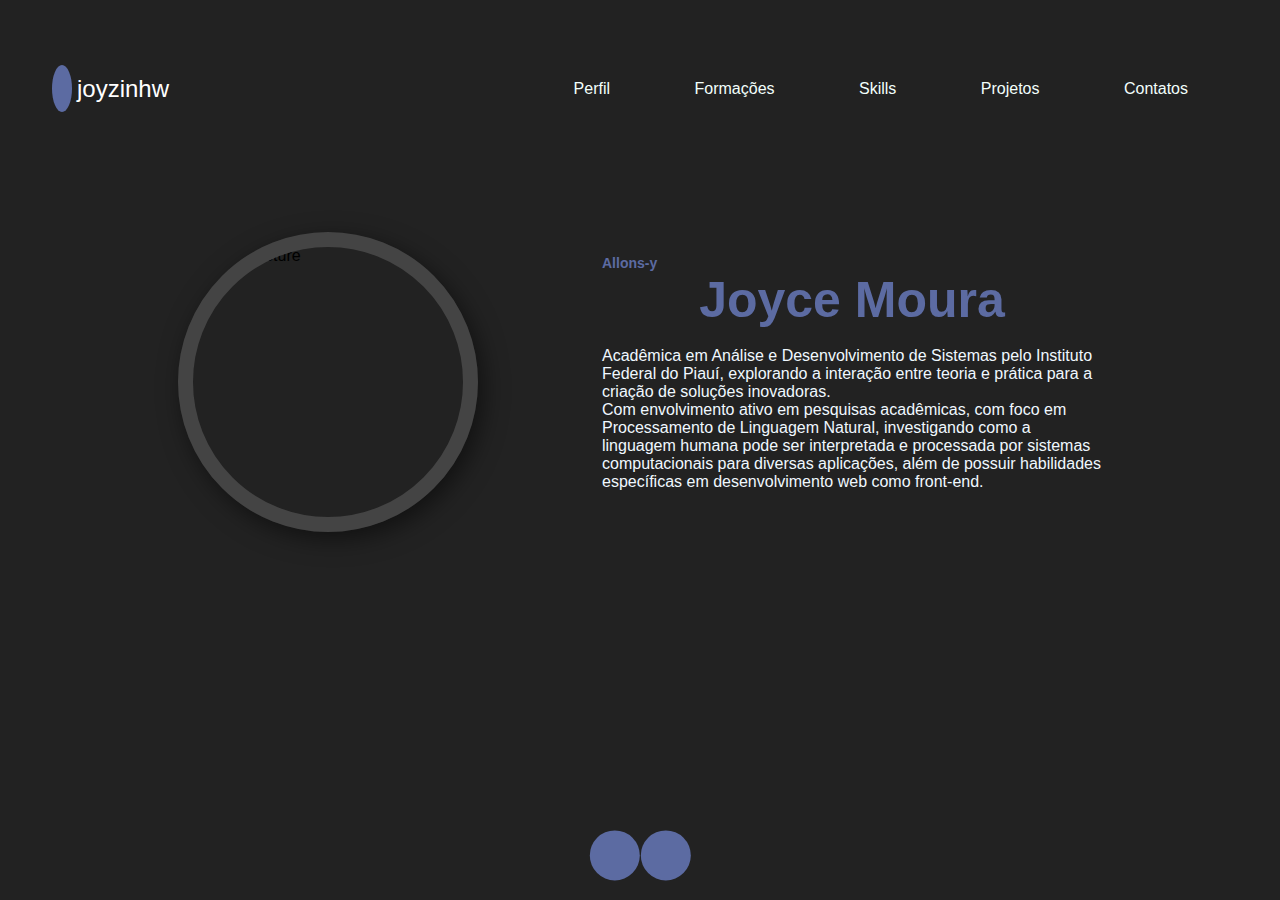
==== src/index.html @ c6c8f6ff "add: mudanca de links + guia skills" ====
<!DOCTYPE html>
<html lang="pt-br">
<head>
    <meta name="author" content="@joyzinhw">
    <meta name="description" content="portfolio">
    <meta name="keywords" content="sites, web, desenvolvimento, portfolio">
    <!--tag de desc-->
    <meta charset="UTF-8">
    <meta http-equiv="X-UA-Compatible" content="IE=edge">
    <meta name="viewport" content="width=device-width, initial-scale=1.0">
    <link rel="stylesheet" href="https://cdnjs.cloudflare.com/ajax/libs/font-awesome/6.1.0/css/all.min.css" integrity="sha512-10/jx2EXwxxWqCLX/hHth/vu2KY3jCF70dCQB8TSgNjbCVAC/8vai53GfMDrO2Emgwccf2pJqxct9ehpzG+MTw==" crossorigin="anonymous" referrerpolicy="no-referrer" />
    <link rel="stylesheet" href="https://cdn.jsdelivr.net/gh/jpswalsh/academicons@1/css/academicons.min.css">
    <!--cod para os iconies que eu peguei de um site-->
    <link rel="stylesheet" href="/assets/css/style.css">
    
    <title>Sobre</title>
</head>
<body>

    <div class="hero-header">
        <div class="wrapper">
            <header>
                <div class="logo">
                    <a href="/init.html"><i class="fa-solid fa-j"></i></a>
                    <div class="logo-text">joyzinhw</div>

                </div>
                <nav>
                    <div class="togglebtn">
                        <span></span>
                        <span></span>
                        <span></span>
                    </div>
                    <ul class= "navlinks">
                        <li><a href="/src/home.html">Perfil</a></li>
                        <li><a href="/src/Formações.html">Formações</a></li>
                        <li><a href="/src/skills.html">Skills</a></li>
                        <li><a href="#">Projetos</a></li>
                        <li><a href="/src/contatos.html">Contatos</a></li>
                    </ul>
                </nav>
            </header>
            <div class="container">
                <div class="hero-pic">
                    <img src="/assets/img/foto-perfil.jpg" alt="profilepicture">        
                </div>
                <div class="hero-text">
                    <h3><span class="input">Allons-y</span></h3>
                    <h5>Joyce Moura</h5>
                    <br>
                    <p> 
                    Acadêmica em Análise e Desenvolvimento de Sistemas pelo Instituto Federal do Piauí, explorando a interação entre teoria e prática para a criação de soluções inovadoras. 
                    <br>
                    Com envolvimento ativo em pesquisas acadêmicas, com foco em Processamento de Linguagem Natural, investigando como a linguagem humana pode ser interpretada e processada por sistemas computacionais para diversas aplicações, 
                    além de possuir habilidades específicas em desenvolvimento web como front-end.

                    </p>
                    <br>
                  
                </div>
            </div>
        </div>
    </div>

    <footer>
        <div class="rodape">
            <a href="https://www.instagram.com/joyzinhw/" aria-label="Entre em contato seu instagram!" target="_blank"><i class="fa-brands fa-instagram"></i><h3>instagram</h3></a>
            <a href="https://github.com/joyzinhw" aria-label="Veja em mais detalhes os códigos de seu perfil do github!" target="_blank"><i class="fa-brands fa-github"></i><h3>github</h3></a>
        </div>
    </footer>

    <script>

        var togglebtn=document.querySelector(".togglebtn");
        var nav=document.querySelector(".navlinks");
        var links=document.querySelector(".navlinks li");

        togglebtn.addEventListener("click", function(){
            this.classList.toggle("click");
            nav.classList.toggle("open");
        });
    </script>
</body>
</html>
---- assets/css/style.css ----
a {
    color: #F2FFFC;
    text-decoration: none;
}

*{
    box-sizing: border-box;
    padding: 0;
    margin: 0;
    font-family: poppins, sans-serif;
    text-decoration: nome;
}

body{
    overflow-x: hidden;
}
.hero-header{
    width: 100%;
    height: 100%;
    min-height: 100vh;
    background: #222;
}

.wrapper{
    width: 1280px;
    max-width: 95%;
    margin: 0 auto;
    padding: 0 20px;    
}

header{
    padding: 40px 0 30px;
    display: flex;
    justify-content: space-between;
    align-items: center;
    flex-wrap: wrap;
}

.logo{
    display: inline-flex;
    justify-content: center;
    align-items: center;
}

.logo i{
    height: 45px;
    width: 45px;
    background-color: #5c6ba2;
    border-radius: 50%;
    color: #fff;
    font-weight: 700;
    font-size: 1.5rem;
    padding: 10px;
    margin-right: 5px;
    cursor: pointer;
    text-align: center;
}

.logo .logo-text{
    font-size: 24px;
    font-weight: 500;
    color: #fff;
}

nav .togglebtn{
    width: 35px;
    height: 35px;
    position: absolute;
    top: 45px;
    right: 3%;
    z-index: 5;
    cursor: pointer;
    display:none;
}

nav .togglebtn span{
    display: block;
    background-color: #5c6ba2;
    margin: 5px 0px;
    width: 100%;
    height: 4px;
    transition: 0.3s;
    transition-property: transform, opacity;
}

nav .navlinks{
    list-style-type: none;
}

nav .navlinks li{
    display: inline-block;
    color: #ffffff;
    margin: 2.5rem;
}

.container {
    display: flex;
    justify-content: space-around;
    align-items: center;
    padding: 4rem;
}

.container .hero-pic{
    width: 300px;
    height: 300px;
    border-radius: 50%;
    overflow: hidden;
    border: 15px solid #444;
    box-shadow: 5px 7px 25px rgba(0,0,0,0.5);
}

.hero-pic img{
    height: 100%;
    width: 100%;
    transition: 0.5s;
}

.hero-pic img:hover{
    transform: scale(1.2);
}

.hero-text{
    max-width: 500px;
    display: flex;
    flex-direction: column;
}

.hero-text h3{
    color: aliceblue;
    font-size: 14px;
}

.hero-text h3 span{
    color: #5c6ba2;
    font: 16px;
}

.hero-text h5{
    font-size: 50px;
    color: #5c6ba2;
    font: 3rem;
    align-items: center;
    justify-content: center;
    text-align: center;
}

.hero-text p{
    color: aliceblue;
}

.btn-group{
    margin: 45px 0;
}

.btn-group .btn{
    border-color: #d5d5d5;
    color: #ffffff;
    background-color: #333;
    padding: 12px 25px;
    margin: 5px 0;
    margin-right: 7px;
    border-radius: 30px;
    border: 6px solid #ffffff;
    box-shadow: 0 10px 10px -18px rgb(0 0 0 / 78%);
}

.btn.active{
    border-color: #5c6ba2;
}

.hero-text .social i{
    color: #ffffff;
    font-size: 30px;
    margin-right: 20px;
    transition: 0.5s;
}

.hero-text .social i:hover{
    color: #5c6ba2;
    transform: rotate(360deg);
}

/* parte dos icones do conteudo */

.conteudo-secundario-icones {
    display: flex;
    flex-direction: row;
    align-items: center;
    justify-content: space-around;
    gap: 20px;
}

.conteudo-secundario-icones i {
    display: inline-flex;
    width: 50px;
    height: 50px;
    background-color: none;
    color: #808080;
    margin: 0.6px;
    border: none;
    justify-content: center;
    align-items: center;
    transition: 0.2s;
    font-size: 50px;
    padding-top: 50px;
}

.conteudo-secundario-icones i:hover {
    transform: scale(1.6);
}

.html i:hover{
    color: #e34c26;
}

.css3 i:hover{
    color: #264de4;
}

.python i:hover{
    color: #fcd15b;
}

.java i:hover{
    color: #eb2e2e;
}

.react i:hover{
    color: #517fa0;
}
.node i:hover{
    color: #286b39;
}
.javascript  i:hover{
    color: #ecca0a;
}

.rodape {
    position: fixed;
    display: inline-flex;
    top: 95%;
    left: 50%;
    transform: translate(-50%, -50%);
}

.rodape h3 {
    color: #000000;
    font-family: 'Righteous', cursive;
    font-size: 0;
    text-transform: uppercase;
    letter-spacing: 0.1em;
}

.rodape a {
    display: inline-flex;
    width: 50px;
    height: 50px;
    background-color:  #5c6ba2;
    color: #ffffff;
    margin: 0.6px;
    border-radius: 50px;
    justify-content: center;
    align-items: center;
    transition: 0.2s;
    font-size: 30px;
}

.rodape a:hover {
    width: 180px;
    background-color: #ffffff;
    color: #000000;
}

.rodape a i {
    transition: 00.3s all;
}

.rodape a:hover > i {
    transform: scale(0) rotate(360deg);
}

.rodape :hover h3 {
    font-size: 0.7em !important;
    text-align: center;
    margin-right: 18px;
    transition: 0.1s;
    transition-delay: 0.1s;
}
  /* Responsiveness */
  @media screen and (max-width: 768px) {
    .wrapper {
        padding: 0 20px;
    }
    .navlinks {
        display: none;
        flex-direction: column;
        position: absolute;
        top: 70px;
        left: 0;
        background-color: #f9f9f9;
        width: 100%;
        padding: 20px;
        box-shadow: 0 5px 15px rgba(0, 0, 0, 0.1);
        border-radius: 10px;
        z-index: 1;
    }
    .navlinks.open {
        display: flex;
    }
    .navlinks li {
        margin-bottom: 10px;
    }
    .togglebtn {
        display: block;
    }
    .togglebtn span {
        background-color: #333;
        height: 3px;
        width: 25px;
        display: block;
        margin: 5px auto;
        transition: all 0.3s ease-in-out;
    }
    .togglebtn.click span:nth-child(1) {
        transform: rotate(-45deg) translate(-5px, 6px);
    }
    .togglebtn.click span:nth-child(2) {
        opacity: 0;
    }
    .togglebtn.click span:nth-child(3) {
        transform: rotate(45deg) translate(-5px, -6px);
    }
}

@media(max-width:930px){
    nav .togglebtn{
        display: initial;
    }

    .click{
        top: 45px;
    }

    .click span{
        position: absolute;
        margin-top: 12px;
    }

    .click span:first-child{
        transform: rotate(-40deg);
    }

    .click span:nth-child(2){
        opacity: 0;
        margin: 0;
    }

    .click span:last-child{
        transform: rotate(45deg);
        top: 0;
    }

    .navlinks{
        color: #962525;
    }

    .navlinks {
        color: #F2FFFC;
        text-decoration: none;
    }

    nav .navlinks{
        position: absolute;
        top: 110px;
        right: 0;
        bottom: 0;
        width: 60%;
        height: 60%;
        height: 100vh;
        background-color: #222;
        z-index: 3;
        box-sizing: 5px 13px rgba(255, 255, 255, 0.1);
        transition: 0.5s;
        padding: 25px 0px;
    }

    nav .navlinks li{
        display: block;        
    }

    nav .navlinks li a{
        display: block;
        margin: 15px;
        text-align: center;
    }

    nav .navlinks.open{
        right:0
    }


@media(max-width:768px){

    .container{
        flex-direction: column;
        padding-top: 2rem;
    }
    .hero-text{
        padding: 40px 0px;
    }
}    
}
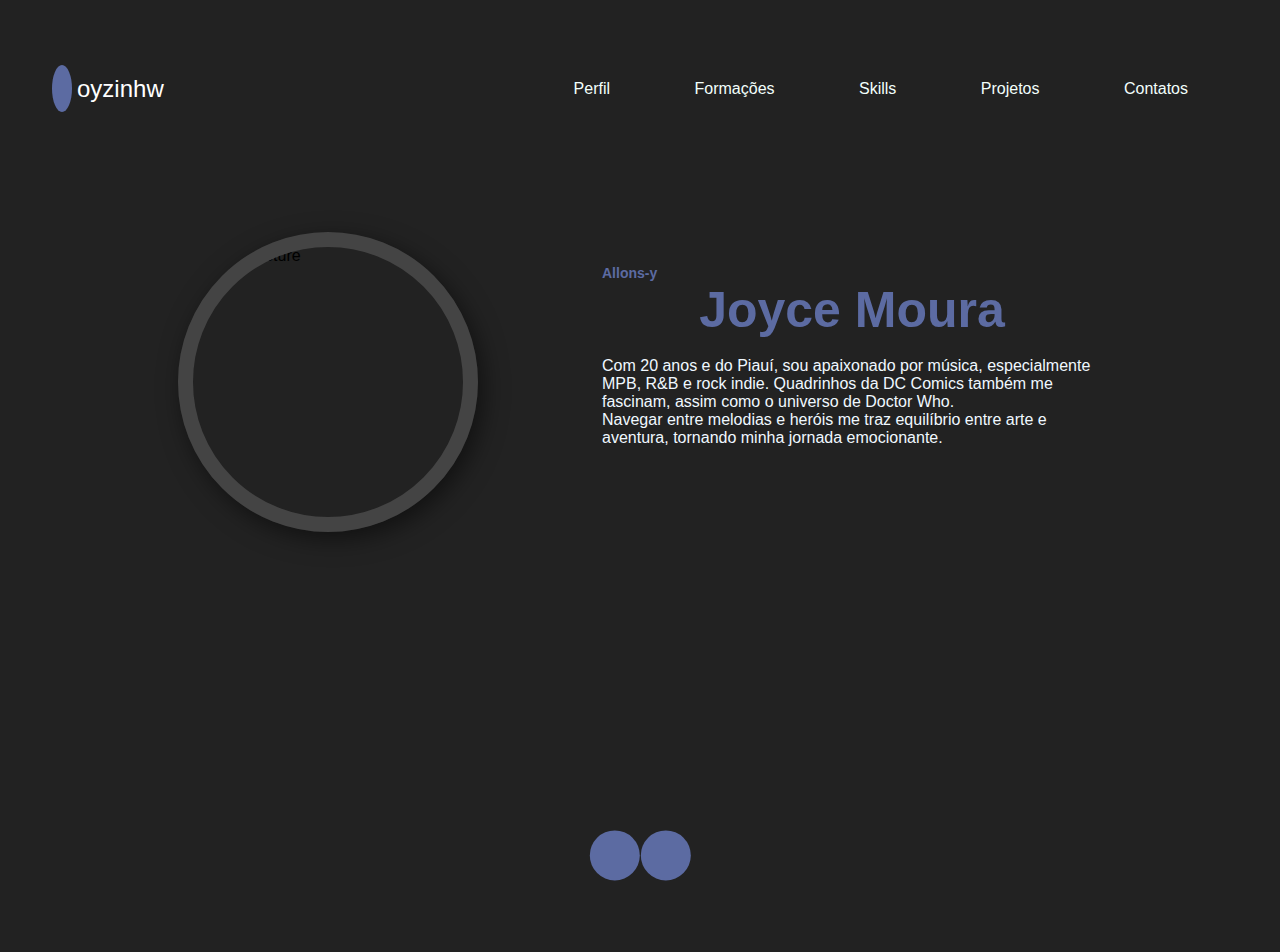
==== commit f35c1a42: "add: bugs" ====
--- a/src/index.html
+++ b/src/index.html
@@ -12,7 +12,7 @@
     <link rel="stylesheet" href="https://cdn.jsdelivr.net/gh/jpswalsh/academicons@1/css/academicons.min.css">
     <!--cod para os iconies que eu peguei de um site-->
     <link rel="stylesheet" href="/assets/css/style.css">
-    
+    <link rel="short icon" href="assets/img/icone.jpeg">
     <title>Sobre</title>
 </head>
 <body>
@@ -21,8 +21,8 @@
         <div class="wrapper">
             <header>
                 <div class="logo">
-                    <a href="/init.html"><i class="fa-solid fa-j"></i></a>
-                    <div class="logo-text">joyzinhw</div>
+                    <a href="/index.html"><i class="fa-solid fa-j"></i></a>
+                    <div class="logo-text">oyzinhw</div>
 
                 </div>
                 <nav>
@@ -31,34 +31,36 @@
                         <span></span>
                         <span></span>
                     </div>
-                    <ul class= "navlinks">
-                        <li><a href="/src/home.html">Perfil</a></li>
-                        <li><a href="/src/Formações.html">Formações</a></li>
-                        <li><a href="/src/skills.html">Skills</a></li>
-                        <li><a href="#">Projetos</a></li>
-                        <li><a href="/src/contatos.html">Contatos</a></li>
-                    </ul>
+                        <ul class= "navlinks">
+                            <li><a href="/src/index.html">Perfil</a></li>
+                            <li><a href="/src/formações.html">Formações</a></li>
+                            <li><a href="/src/skills.html">Skills</a></li>
+                            <li><a href="#">Projetos</a></li>
+                            <li><a href="/src/contatos.html">Contatos</a></li>
+                        </ul>
                 </nav>
             </header>
             <div class="container">
                 <div class="hero-pic">
-                    <img src="/assets/img/foto-perfil.jpg" alt="profilepicture">        
+                    <img src="/assets/img/img-perfil.jpg" alt="profilepicture">        
                 </div>
                 <div class="hero-text">
                     <h3><span class="input">Allons-y</span></h3>
                     <h5>Joyce Moura</h5>
                     <br>
                     <p> 
-                    Acadêmica em Análise e Desenvolvimento de Sistemas pelo Instituto Federal do Piauí, explorando a interação entre teoria e prática para a criação de soluções inovadoras. 
-                    <br>
-                    Com envolvimento ativo em pesquisas acadêmicas, com foco em Processamento de Linguagem Natural, investigando como a linguagem humana pode ser interpretada e processada por sistemas computacionais para diversas aplicações, 
-                    além de possuir habilidades específicas em desenvolvimento web como front-end.
+                        Com 20 anos e do Piauí, sou apaixonado por música, especialmente MPB, R&B e rock indie. Quadrinhos da DC Comics também me fascinam, assim como o universo de Doctor Who. 
+                        <br>
+                        Navegar entre melodias e heróis me traz equilíbrio entre arte e aventura, tornando minha jornada emocionante.
 
                     </p>
                     <br>
-                  
+                    <div class="social">
+                        <a href="https://open.spotify.com/user/mzy1on5hciu6yw8hqylk6gyv8?si=e42cddd2363f4d8b" target="_blank" rel="external"><i class="fa-brands fa-spotify"></i></a>
+                      </div>
                 </div>
             </div>
+            <iframe style="border-radius:12px" src="https://open.spotify.com/embed/playlist/4BTR5qIxdd9KHDibqNIFRD?utm_source=generator"  width="100%" height="352" frameBorder="0" allowfullscreen="" allow="autoplay; clipboard-write; encrypted-media; fullscreen; picture-in-picture" loading="lazy"></iframe>
         </div>
     </div>
 
--- a/assets/css/style.css
+++ b/assets/css/style.css
@@ -203,6 +203,31 @@
     transition: 0.2s;
     font-size: 50px;
     padding-top: 50px;
+}
+.section-especial {
+    width: 100%;
+    padding: 2rem;
+    box-sizing: border-box;
+    display: flex;
+    flex-direction: column;
+    align-items: center;
+    justify-content: center;
+    gap: 20px;
+  
+}
+
+.section-especial .conteudo-secundario-icones {
+    display: flex;
+    flex-wrap: wrap;
+    justify-content: center;
+    gap: 20px;
+}
+
+.section-especial .conteudo-secundario-icones i {
+    width: 70px; 
+    height: 70px;
+    font-size: 50px;
+   
 }
 
 .conteudo-secundario-icones i:hover {
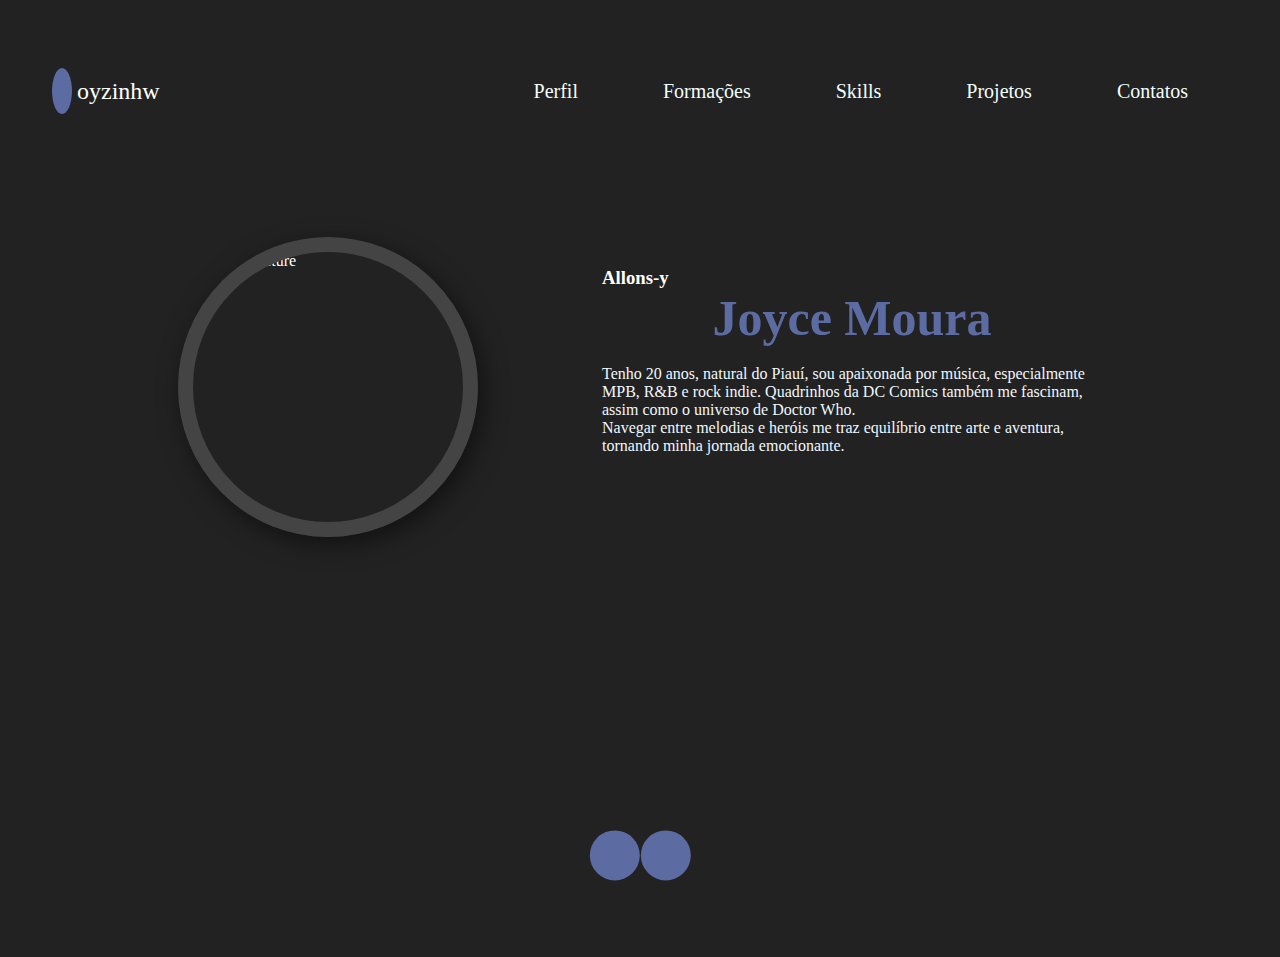
==== commit 364d1cab: "add: links guia" ====
--- a/src/index.html
+++ b/src/index.html
@@ -31,13 +31,13 @@
                         <span></span>
                         <span></span>
                     </div>
-                        <ul class= "navlinks">
-                            <li><a href="/src/index.html">Perfil</a></li>
-                            <li><a href="/src/formações.html">Formações</a></li>
-                            <li><a href="/src/skills.html">Skills</a></li>
-                            <li><a href="#">Projetos</a></li>
-                            <li><a href="/src/contatos.html">Contatos</a></li>
-                        </ul>
+                    <ul class= "navlinks">
+                        <li><a href="/src/index.html">Perfil</a></li>
+                        <li><a href="/src/formações.html">Formações</a></li>
+                        <li><a href="/src/skills.html">Skills</a></li>
+                        <li><a href="/src/projetos.html">Projetos</a></li>
+                        <li><a href="/src/contatos.html">Contatos</a></li>
+                    </ul>
                 </nav>
             </header>
             <div class="container">
@@ -49,7 +49,7 @@
                     <h5>Joyce Moura</h5>
                     <br>
                     <p> 
-                        Com 20 anos e do Piauí, sou apaixonado por música, especialmente MPB, R&B e rock indie. Quadrinhos da DC Comics também me fascinam, assim como o universo de Doctor Who. 
+                        Tenho 20 anos, natural do Piauí, sou apaixonada por música, especialmente MPB, R&B e rock indie. Quadrinhos da DC Comics também me fascinam, assim como o universo de Doctor Who. 
                         <br>
                         Navegar entre melodias e heróis me traz equilíbrio entre arte e aventura, tornando minha jornada emocionante.
 
--- a/assets/css/style.css
+++ b/assets/css/style.css
@@ -7,18 +7,22 @@
     box-sizing: border-box;
     padding: 0;
     margin: 0;
-    font-family: poppins, sans-serif;
+    font-family: "Retro Gaming";
     text-decoration: nome;
 }
 
 body{
+    font-family: "Retro Gaming";
     overflow-x: hidden;
-}
+    background: #222;
+}
+
 .hero-header{
     width: 100%;
     height: 100%;
     min-height: 100vh;
     background: #222;
+    color:#fff;
 }
 
 .wrapper{
@@ -85,6 +89,7 @@
 
 nav .navlinks{
     list-style-type: none;
+    font-size: 20px;
 }
 
 nav .navlinks li{
@@ -108,6 +113,59 @@
     border: 15px solid #444;
     box-shadow: 5px 7px 25px rgba(0,0,0,0.5);
 }
+.imagem-projetos {
+    max-width: 100%; 
+    height: auto; 
+}
+
+
+.section-normal {
+    flex-direction: column; 
+}
+
+.parte-escrita,
+.codigo {
+    text-align: center;
+}
+
+.codigo {
+    display: flex;
+    flex-direction: row;
+    align-items: center;
+    justify-content: space-around;
+    font-family: 'Roboto', sans-serif;
+    color: #808080;
+    font-size: 18px;
+    text-decoration: none;
+}
+
+.codigo a {
+    display: inline-flex;
+    width: 50px;
+    height: 50px;
+    background-color: #202020;
+    color: #808080;
+    border: 0.1px solid #808080;
+    margin: 0.6px;
+    border-radius: 50px;
+    justify-content: center;
+    align-items: center;
+    transition: 0.2s;
+    font-size: 20px;
+}
+
+.codigo a:hover {
+    background-color: #808080;
+    color: #000000;
+}
+
+.codigo a i {
+    transition: 00.3s all;
+}
+
+.codigo a:hover > i {
+    transform: scale(1.6) rotate(360deg);
+}
 
 .hero-pic img{
     height: 100%;
@@ -125,14 +183,11 @@
     flex-direction: column;
 }
 
-.hero-text h3{
-    color: aliceblue;
-    font-size: 14px;
-}
+
 
 .hero-text h3 span{
-    color: #5c6ba2;
-    font: 16px;
+    color: #ffffff;
+    font: 20px;
 }
 
 .hero-text h5{
@@ -270,7 +325,7 @@
 
 .rodape h3 {
     color: #000000;
-    font-family: 'Righteous', cursive;
+    font-family: "Retro Gaming";
     font-size: 0;
     text-transform: uppercase;
     letter-spacing: 0.1em;
@@ -354,8 +409,19 @@
     }
     .togglebtn.click span:nth-child(3) {
         transform: rotate(45deg) translate(-5px, -6px);
-    }
-}
+    
+    }
+
+    .section-normal {
+        flex-direction: row; /* Dispor as seções horizontalmente */
+    }
+
+    .parte-escrita,
+    .codigo {
+        text-align: left; /* Alinhar o texto à esquerda */
+    }
+}
+
 
 @media(max-width:930px){
     nav .togglebtn{
